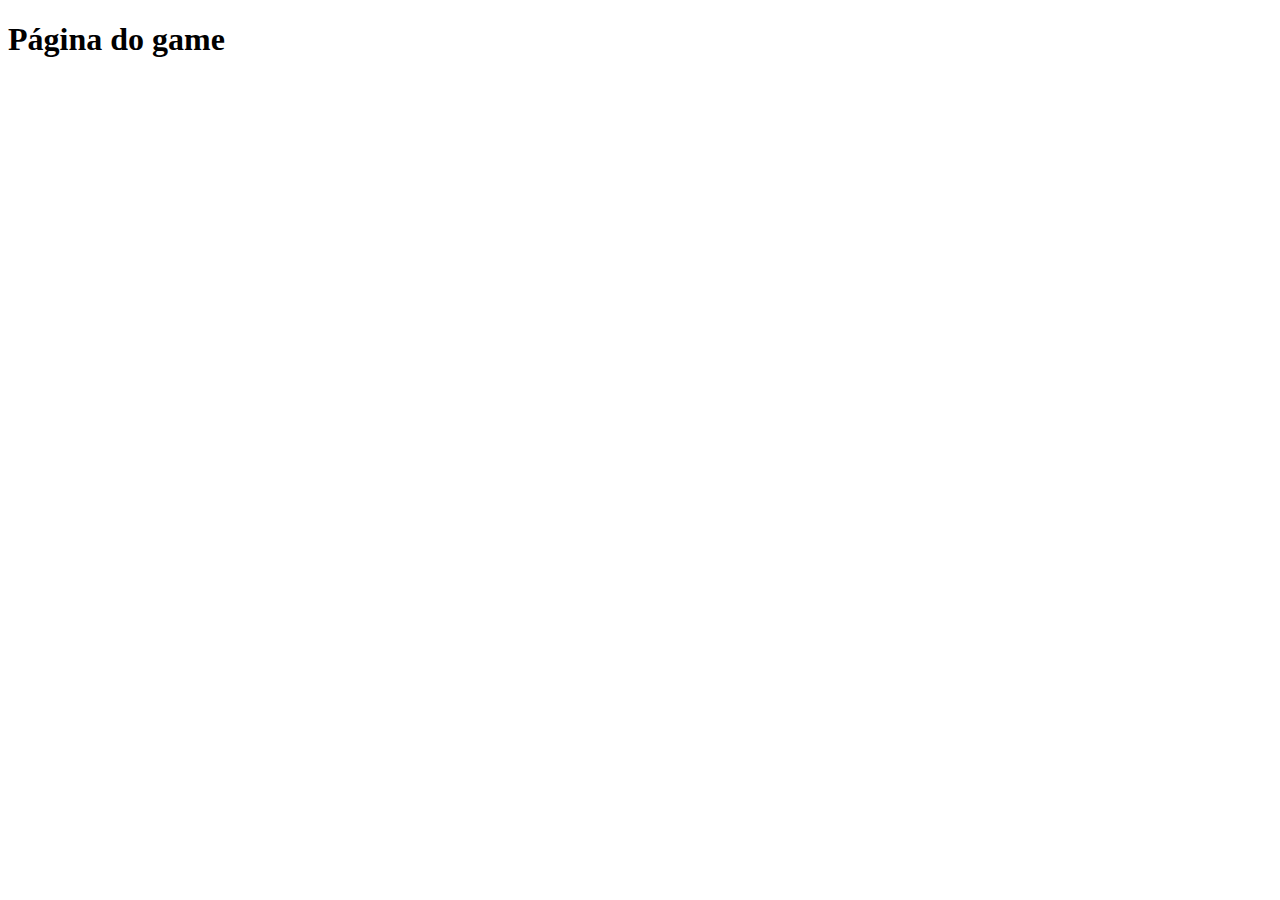
==== pages/game.html @ 50a62af3 "Finalizando a tela de login" ====
<!DOCTYPE html>
<html lang="en">
<head>
    <meta charset="UTF-8">
    <meta http-equiv="X-UA-Compatible" content="IE=edge">
    <meta name="viewport" content="width=device-width, initial-scale=1.0">
    <title>Yu-Gi-Oh! Memory Game</title>
</head>
<body>
    <h1>Página do game</h1>
</body>
</html>
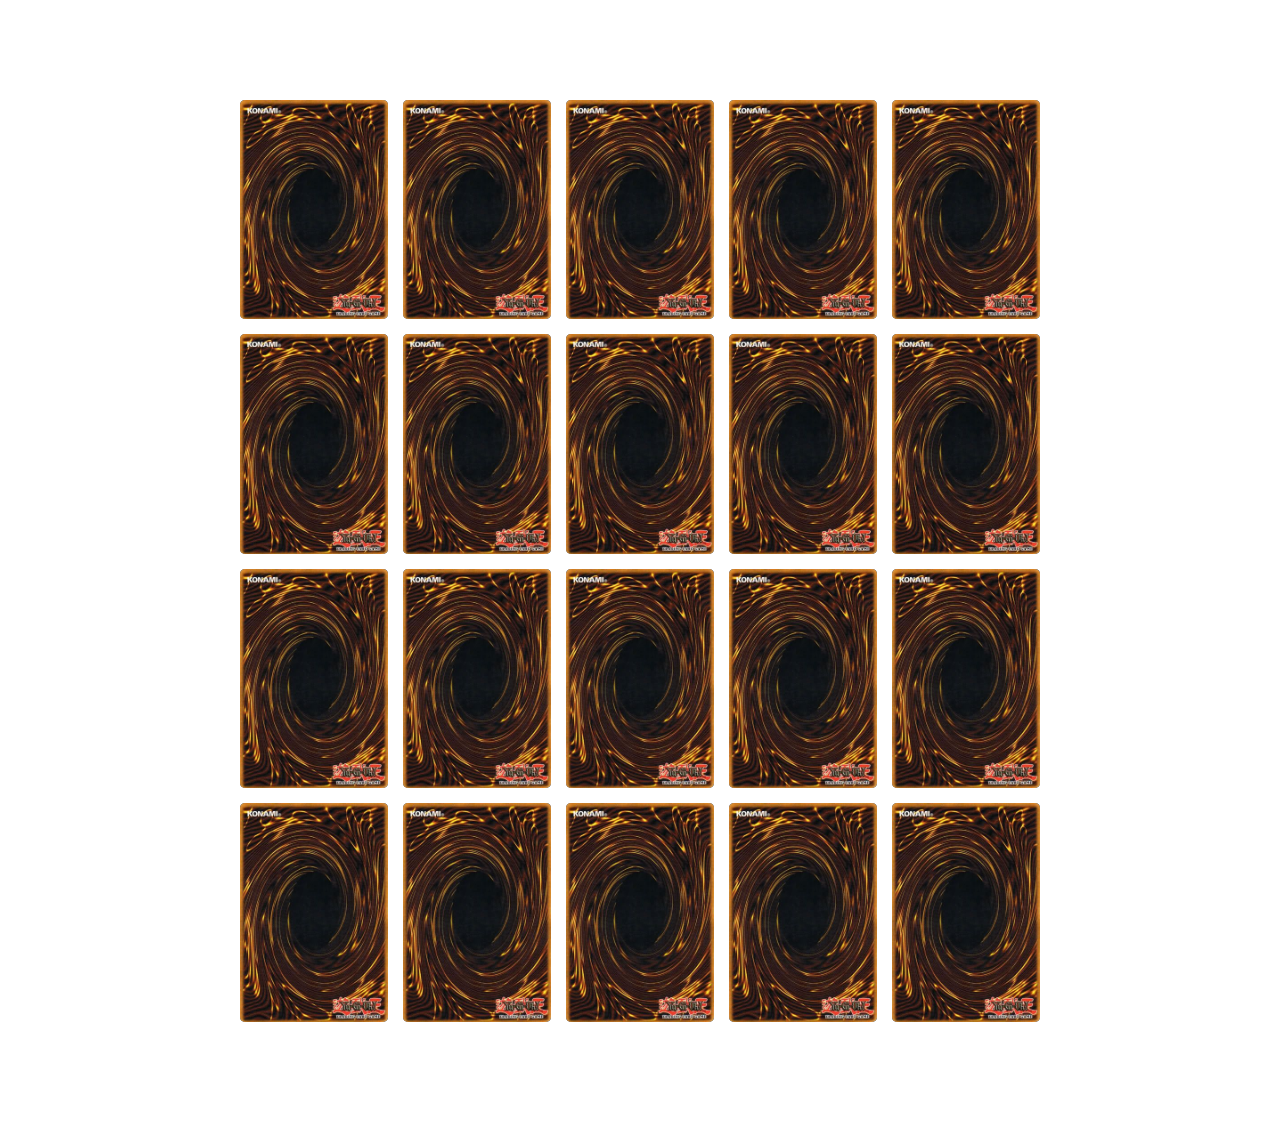
==== commit d9d10bd3: "Finalizando o script" ====
--- a/pages/game.html
+++ b/pages/game.html
@@ -2,11 +2,17 @@
 <html lang="en">
 <head>
     <meta charset="UTF-8">
-    <meta http-equiv="X-UA-Compatible" content="IE=edge">
     <meta name="viewport" content="width=device-width, initial-scale=1.0">
+
+    <link rel="stylesheet" href="../css/reset.css">
+    <link rel="stylesheet" href="../css/game.css">
+
     <title>Yu-Gi-Oh! Memory Game</title>
 </head>
 <body>
-    <h1>Página do game</h1>
+    <div class="grid">
+    </div>
+
+    <script src="../js/game.js"></script>
 </body>
 </html>--- a/css/game.css
+++ b/css/game.css
@@ -0,0 +1,47 @@
+.grid {
+    display: grid;
+    grid-template-columns: repeat(5, 1fr);
+    gap: 15px;
+    width: 100%;
+    max-width: 800px;
+    margin: 100px auto;
+}
+
+.card {
+    aspect-ratio: 2.7/4;
+    width: 100%;
+    background-color: #333;
+    border-radius: 5px;
+    position: relative;
+    transition: all 400ms ease-in-out;
+    transform-style: preserve-3d;
+}
+
+.face {
+    width: 100%;
+    height: 100%;
+    position: absolute;
+    background-size: cover;
+    background-position: center;
+    border-radius: 5px;
+    transition: all 400ms ease;
+}
+
+.front {
+    transform: rotateY(180deg);
+}
+
+.back {
+    background-image: url('../images/cover.jpg');
+    /* background-image: url('../images/cover2.png'); */
+    backface-visibility: hidden;
+}
+
+.reveal-card {
+    transform: rotateY(180deg);
+}
+
+.disabled-card {
+    filter: saturate(0);
+    opacity: 0.5;
+}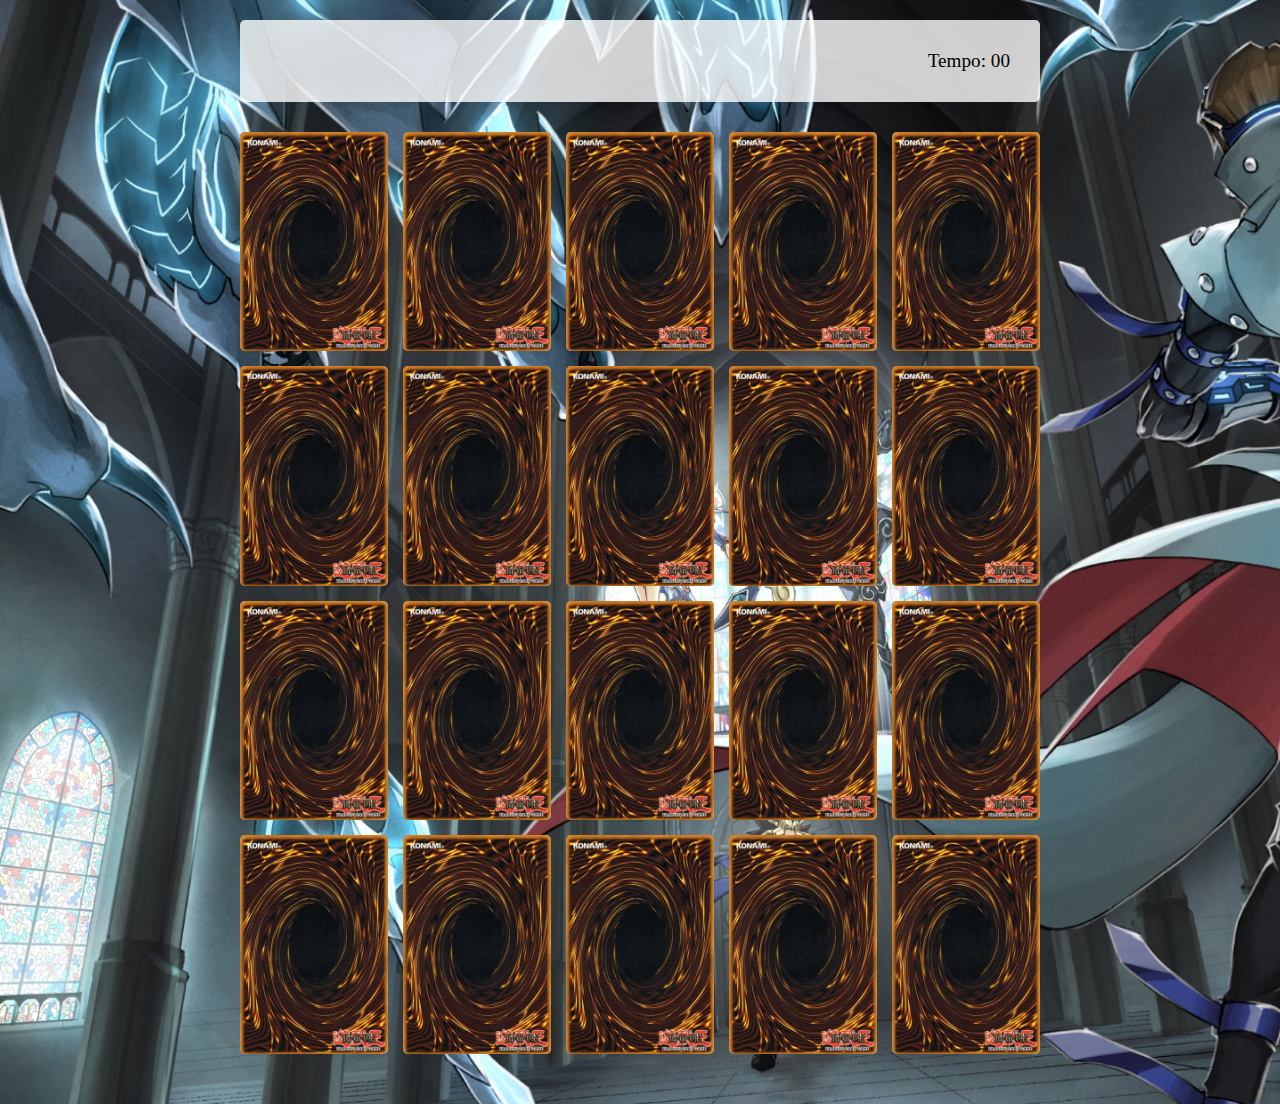
==== commit 8849ecd9: "Adicionando Cabeçalho com nome do jogado e contador de segundos" ====
--- a/pages/game.html
+++ b/pages/game.html
@@ -10,8 +10,15 @@
     <title>Yu-Gi-Oh! Memory Game</title>
 </head>
 <body>
-    <div class="grid">
-    </div>
+
+    <main>
+        <header>
+            <span class="player"></span>
+            <span>Tempo: <span class="timer">00</span></span>
+        </header>
+        
+        <div class="grid"></div>
+    </main>
 
     <script src="../js/game.js"></script>
 </body>
--- a/css/game.css
+++ b/css/game.css
@@ -1,10 +1,35 @@
+main {
+    display: flex;
+    flex-direction: column;
+    width: 100%;
+    background-image: url('../images/bg.jpeg');
+    background-size: cover;
+    min-height: 100vh;
+    align-items: center;
+    justify-content: center;
+    padding: 20px 20px 50px;
+}
+
+header {
+    display: flex;
+    align-items: center;
+    justify-content: space-between;
+    background-color: rgba(255, 255, 255, 0.8);
+    font-size: 1.2em;
+    width: 100%;
+    max-width: 800px;
+    padding: 30px;
+    margin: 0 0 30px;
+    border-radius: 5px;
+}
+
 .grid {
     display: grid;
     grid-template-columns: repeat(5, 1fr);
     gap: 15px;
     width: 100%;
     max-width: 800px;
-    margin: 100px auto;
+    margin: 0 auto;
 }
 
 .card {
